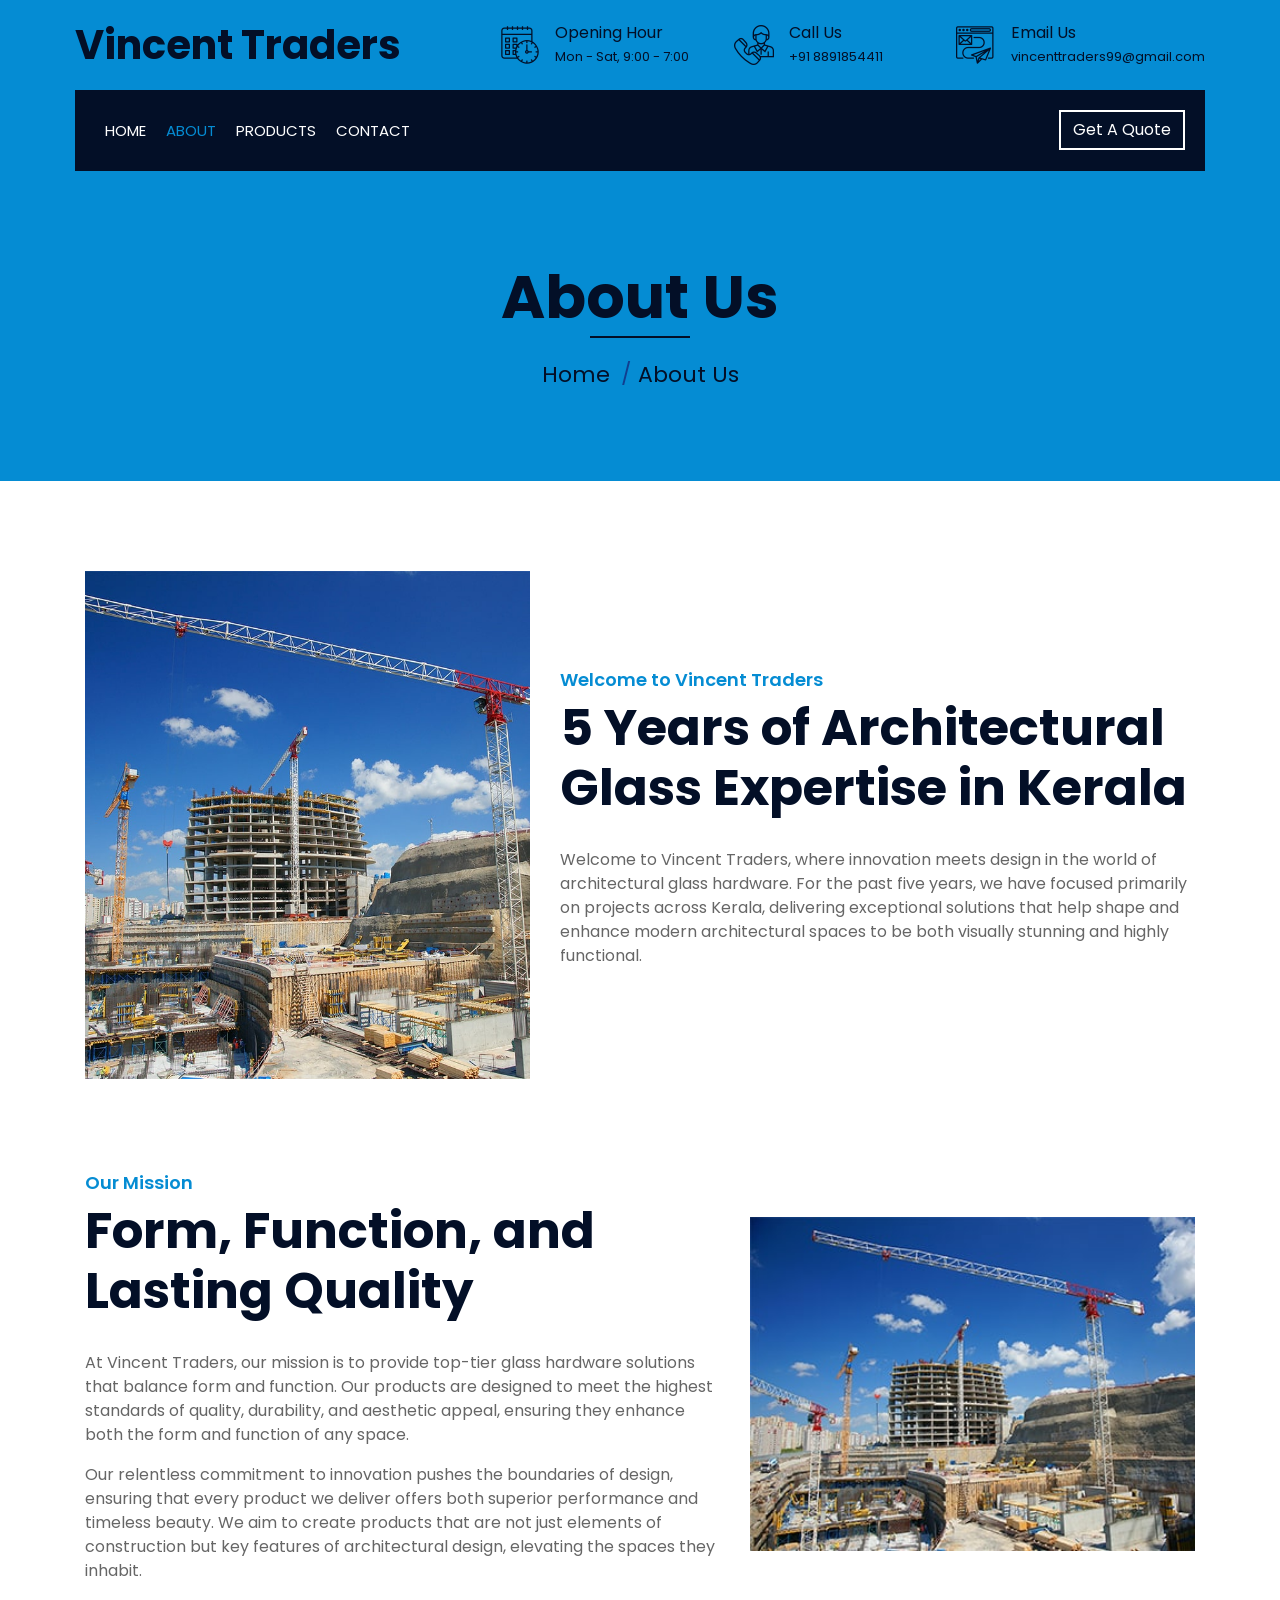
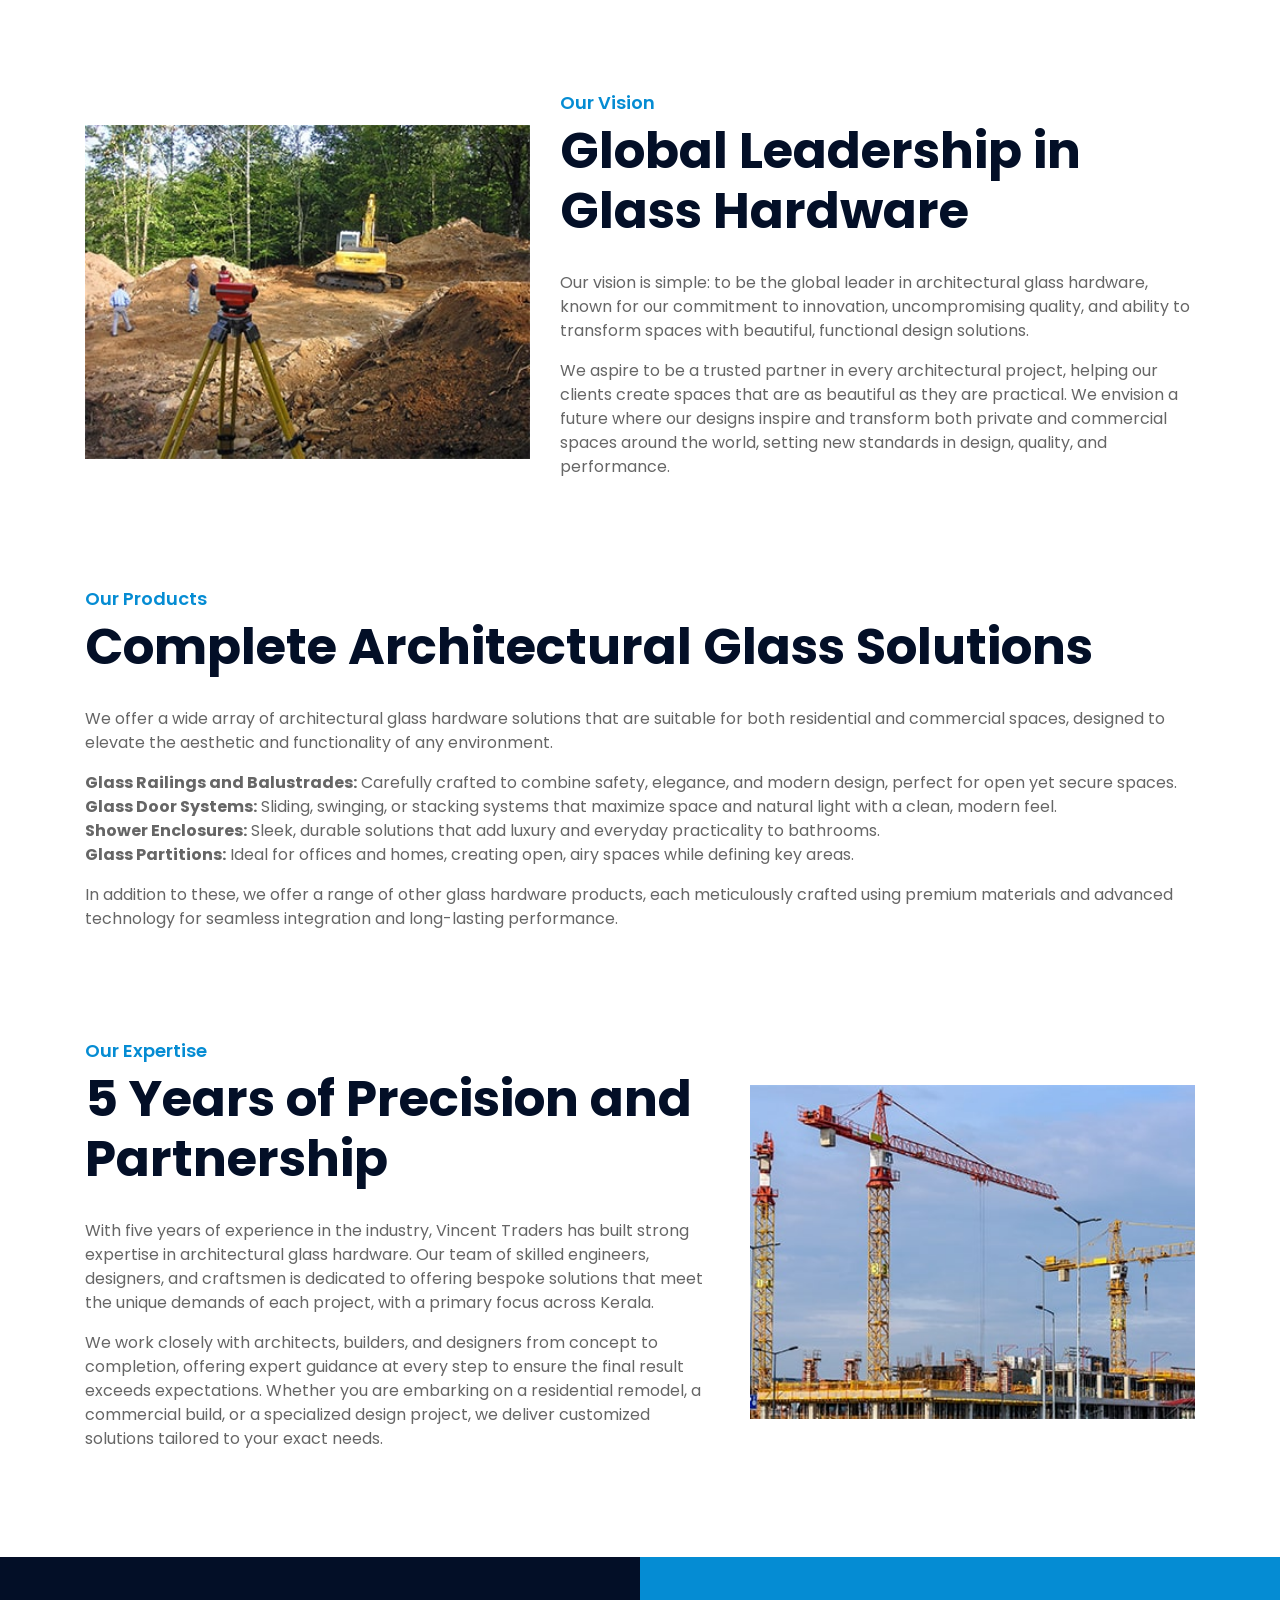
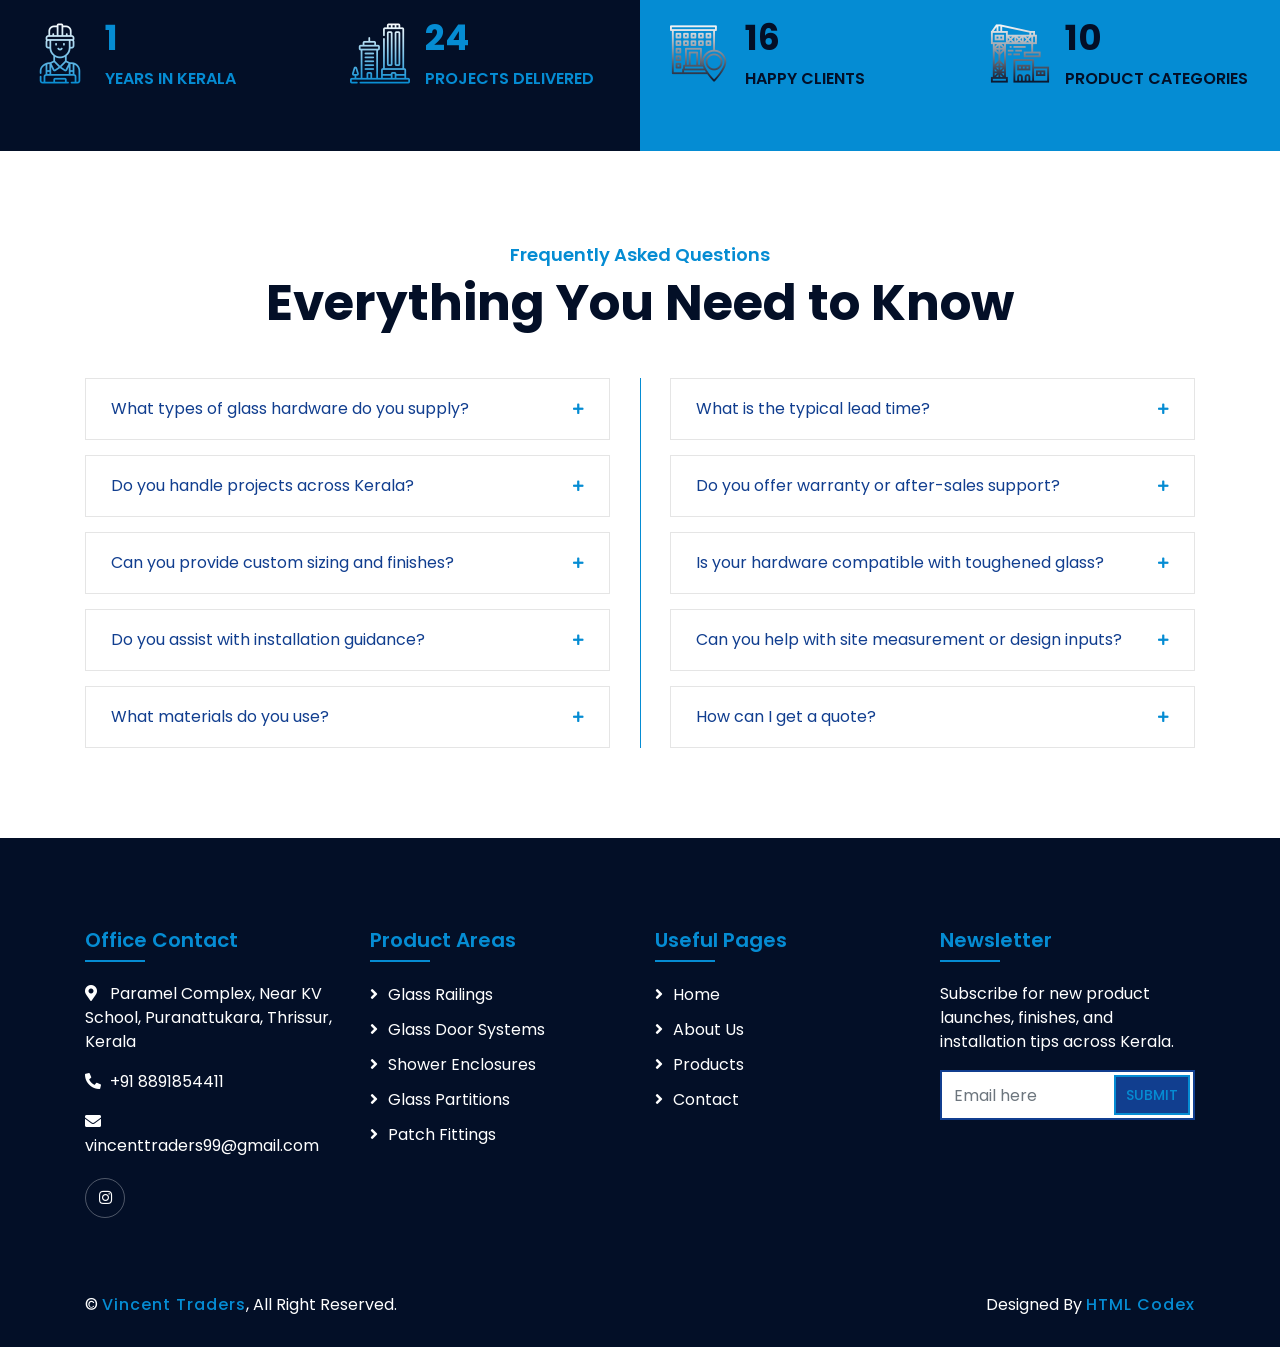
==== about.html @ ea5f28b8 "first commit" ====
<!DOCTYPE html>
<html lang="en">
    <head>
        <meta charset="utf-8">
        <title>Vincent Traders - Architectural Glass Hardware</title>
        <meta content="width=device-width, initial-scale=1.0" name="viewport">
        <meta content="Construction Company Website Template" name="keywords">
        <meta content="Construction Company Website Template" name="description">

        <!-- Favicon -->
        <link href="img/favicon.ico" rel="icon">

        <!-- Google Font -->
        <link href="https://fonts.googleapis.com/css2?family=Poppins:wght@100;200;300;400;500;600;700;800;900&display=swap" rel="stylesheet">

        <!-- CSS Libraries -->
        <link href="https://stackpath.bootstrapcdn.com/bootstrap/4.4.1/css/bootstrap.min.css" rel="stylesheet">
        <link href="https://cdnjs.cloudflare.com/ajax/libs/font-awesome/5.10.0/css/all.min.css" rel="stylesheet">
        <link href="lib/flaticon/font/flaticon.css" rel="stylesheet"> 
        <link href="lib/animate/animate.min.css" rel="stylesheet">
        <link href="lib/owlcarousel/assets/owl.carousel.min.css" rel="stylesheet">
        <link href="lib/lightbox/css/lightbox.min.css" rel="stylesheet">
        <link href="lib/slick/slick.css" rel="stylesheet">
        <link href="lib/slick/slick-theme.css" rel="stylesheet">

        <!-- Template Stylesheet -->
        <link href="css/style.css" rel="stylesheet">
    </head>

    <body>
        <div class="wrapper">
            <div id="site-header"></div>

            <!-- Page Header Start -->
            <div class="page-header">
                <div class="container">
                    <div class="row">
                        <div class="col-12">
                            <h2>About Us</h2>
                        </div>
                        <div class="col-12">
                            <a href="">Home</a>
                            <a href="">About Us</a>
                        </div>
                    </div>
                </div>
            </div>
            <!-- Page Header End -->


            <!-- About Start -->
            <div class="about wow fadeInUp" data-wow-delay="0.1s">
                <div class="container">
                    <div class="row align-items-center">
                        <div class="col-lg-5 col-md-6">
                            <div class="about-img">
                                <img src="img/about.jpg" alt="Architectural glass hardware">
                            </div>
                        </div>
                        <div class="col-lg-7 col-md-6">
                            <div class="section-header text-left">
                                <p>Welcome to Vincent Traders</p>
                                <h2>5 Years of Architectural Glass Expertise in Kerala</h2>
                            </div>
                            <div class="about-text">
                                <p>
                                    Welcome to Vincent Traders, where innovation meets design in the world of architectural glass hardware.
                                    For the past five years, we have focused primarily on projects across Kerala, delivering exceptional
                                    solutions that help shape and enhance modern architectural spaces to be both visually stunning and
                                    highly functional.
                                </p>
                            </div>
                        </div>
                    </div>
                </div>
            </div>
            <!-- About End -->


            <!-- Mission Start -->
            <div class="about wow fadeInUp" data-wow-delay="0.1s">
                <div class="container">
                    <div class="row align-items-center">
                        <div class="col-lg-7 col-md-6">
                            <div class="section-header text-left">
                                <p>Our Mission</p>
                                <h2>Form, Function, and Lasting Quality</h2>
                            </div>
                            <div class="about-text">
                                <p>
                                    At Vincent Traders, our mission is to provide top-tier glass hardware solutions that balance form and
                                    function. Our products are designed to meet the highest standards of quality, durability, and aesthetic
                                    appeal, ensuring they enhance both the form and function of any space.
                                </p>
                                <p>
                                    Our relentless commitment to innovation pushes the boundaries of design, ensuring that every product we
                                    deliver offers both superior performance and timeless beauty. We aim to create products that are not just
                                    elements of construction but key features of architectural design, elevating the spaces they inhabit.
                                </p>
                            </div>
                        </div>
                        <div class="col-lg-5 col-md-6">
                            <div class="about-img">
                                <img src="img/portfolio-1.jpg" alt="Precision glass fittings">
                            </div>
                        </div>
                    </div>
                </div>
            </div>
            <!-- Mission End -->


            <!-- Vision Start -->
            <div class="about wow fadeInUp" data-wow-delay="0.1s">
                <div class="container">
                    <div class="row align-items-center">
                        <div class="col-lg-5 col-md-6">
                            <div class="about-img">
                                <img src="img/portfolio-2.jpg" alt="Modern glass architecture">
                            </div>
                        </div>
                        <div class="col-lg-7 col-md-6">
                            <div class="section-header text-left">
                                <p>Our Vision</p>
                                <h2>Global Leadership in Glass Hardware</h2>
                            </div>
                            <div class="about-text">
                                <p>
                                    Our vision is simple: to be the global leader in architectural glass hardware, known for our commitment
                                    to innovation, uncompromising quality, and ability to transform spaces with beautiful, functional design
                                    solutions.
                                </p>
                                <p>
                                    We aspire to be a trusted partner in every architectural project, helping our clients create spaces that
                                    are as beautiful as they are practical. We envision a future where our designs inspire and transform
                                    both private and commercial spaces around the world, setting new standards in design, quality, and
                                    performance.
                                </p>
                            </div>
                        </div>
                    </div>
                </div>
            </div>
            <!-- Vision End -->


            <!-- Products Start -->
            <div class="about wow fadeInUp" data-wow-delay="0.1s">
                <div class="container">
                    <div class="section-header text-left">
                        <p>Our Products</p>
                        <h2>Complete Architectural Glass Solutions</h2>
                    </div>
                    <div class="about-text">
                        <p>
                            We offer a wide array of architectural glass hardware solutions that are suitable for both residential and
                            commercial spaces, designed to elevate the aesthetic and functionality of any environment.
                        </p>
                        <ul class="list-unstyled">
                            <li><strong>Glass Railings and Balustrades:</strong> Carefully crafted to combine safety, elegance, and modern design, perfect for open yet secure spaces.</li>
                            <li><strong>Glass Door Systems:</strong> Sliding, swinging, or stacking systems that maximize space and natural light with a clean, modern feel.</li>
                            <li><strong>Shower Enclosures:</strong> Sleek, durable solutions that add luxury and everyday practicality to bathrooms.</li>
                            <li><strong>Glass Partitions:</strong> Ideal for offices and homes, creating open, airy spaces while defining key areas.</li>
                        </ul>
                        <p>
                            In addition to these, we offer a range of other glass hardware products, each meticulously crafted using
                            premium materials and advanced technology for seamless integration and long-lasting performance.
                        </p>
                    </div>
                </div>
            </div>
            <!-- Products End -->


            <!-- Expertise Start -->
            <div class="about wow fadeInUp" data-wow-delay="0.1s">
                <div class="container">
                    <div class="row align-items-center">
                        <div class="col-lg-7 col-md-6">
                            <div class="section-header text-left">
                                <p>Our Expertise</p>
                                <h2>5 Years of Precision and Partnership</h2>
                            </div>
                            <div class="about-text">
                                <p>
                                    With five years of experience in the industry, Vincent Traders has built strong expertise in architectural
                                    glass hardware. Our team of skilled engineers, designers, and craftsmen is dedicated to offering bespoke
                                    solutions that meet the unique demands of each project, with a primary focus across Kerala.
                                </p>
                                <p>
                                    We work closely with architects, builders, and designers from concept to completion, offering expert
                                    guidance at every step to ensure the final result exceeds expectations. Whether you are embarking on a
                                    residential remodel, a commercial build, or a specialized design project, we deliver customized solutions
                                    tailored to your exact needs.
                                </p>
                            </div>
                        </div>
                        <div class="col-lg-5 col-md-6">
                            <div class="about-img">
                                <img src="img/portfolio-3.jpg" alt="Crafted glass hardware details">
                            </div>
                        </div>
                    </div>
                </div>
            </div>
            <!-- Expertise End -->
            
            
            <!-- Fact Start -->
            <div class="fact">
                <div class="container-fluid">
                    <div class="row counters">
                        <div class="col-md-6 fact-left wow slideInLeft">
                            <div class="row">
                                <div class="col-6">
                                    <div class="fact-icon">
                                        <i class="flaticon-worker"></i>
                                    </div>
                                    <div class="fact-text">
                                        <h2 data-toggle="counter-up">5</h2>
                                        <p>Years in Kerala</p>
                                    </div>
                                </div>
                                <div class="col-6">
                                    <div class="fact-icon">
                                        <i class="flaticon-building"></i>
                                    </div>
                                    <div class="fact-text">
                                        <h2 data-toggle="counter-up">120</h2>
                                        <p>Projects Delivered</p>
                                    </div>
                                </div>
                            </div>
                        </div>
                        <div class="col-md-6 fact-right wow slideInRight">
                            <div class="row">
                                <div class="col-6">
                                    <div class="fact-icon">
                                        <i class="flaticon-address"></i>
                                    </div>
                                    <div class="fact-text">
                                        <h2 data-toggle="counter-up">80</h2>
                                        <p>Happy Clients</p>
                                    </div>
                                </div>
                                <div class="col-6">
                                    <div class="fact-icon">
                                        <i class="flaticon-crane"></i>
                                    </div>
                                    <div class="fact-text">
                                        <h2 data-toggle="counter-up">50</h2>
                                        <p>Product Categories</p>
                                    </div>
                                </div>
                            </div>
                        </div>
                    </div>
                </div>
            </div>
            <!-- Fact End -->
            
            
            <!-- FAQs Start -->
            <div class="faqs">
                <div class="container">
                    <div class="section-header text-center">
                        <p>Frequently Asked Questions</p>
                        <h2>Everything You Need to Know</h2>
                    </div>
                    <div class="row">
                        <div class="col-md-6">
                            <div id="accordion-1">
                                <div class="card wow fadeInLeft" data-wow-delay="0.1s">
                                    <div class="card-header">
                                        <a class="card-link collapsed" data-toggle="collapse" href="#collapseOne">
                                            What types of glass hardware do you supply?
                                        </a>
                                    </div>
                                    <div id="collapseOne" class="collapse" data-parent="#accordion-1">
                                        <div class="card-body">
                                            We supply railings, balustrades, glass door systems, shower enclosures, partitions, patch fittings,
                                            clamps, handles, floor springs, and related accessories for architectural glass.
                                        </div>
                                    </div>
                                </div>
                                <div class="card wow fadeInLeft" data-wow-delay="0.2s">
                                    <div class="card-header">
                                        <a class="card-link collapsed" data-toggle="collapse" href="#collapseTwo">
                                            Do you handle projects across Kerala?
                                        </a>
                                    </div>
                                    <div id="collapseTwo" class="collapse" data-parent="#accordion-1">
                                        <div class="card-body">
                                            Yes. We primarily serve clients across Kerala and support both residential and commercial projects.
                                        </div>
                                    </div>
                                </div>
                                <div class="card wow fadeInLeft" data-wow-delay="0.3s">
                                    <div class="card-header">
                                        <a class="card-link collapsed" data-toggle="collapse" href="#collapseThree">
                                            Can you provide custom sizing and finishes?
                                        </a>
                                    </div>
                                    <div id="collapseThree" class="collapse" data-parent="#accordion-1">
                                        <div class="card-body">
                                            Yes. We offer customized sizes, finishes, and configurations to match project requirements.
                                        </div>
                                    </div>
                                </div>
                                <div class="card wow fadeInLeft" data-wow-delay="0.4s">
                                    <div class="card-header">
                                        <a class="card-link collapsed" data-toggle="collapse" href="#collapseFour">
                                            Do you assist with installation guidance?
                                        </a>
                                    </div>
                                    <div id="collapseFour" class="collapse" data-parent="#accordion-1">
                                        <div class="card-body">
                                            We provide technical guidance, product selection support, and installation recommendations.
                                        </div>
                                    </div>
                                </div>
                                <div class="card wow fadeInLeft" data-wow-delay="0.5s">
                                    <div class="card-header">
                                        <a class="card-link collapsed" data-toggle="collapse" href="#collapseFive">
                                            What materials do you use?
                                        </a>
                                    </div>
                                    <div id="collapseFive" class="collapse" data-parent="#accordion-1">
                                        <div class="card-body">
                                            We use premium, corrosion-resistant materials with quality finishes suitable for long-term use.
                                        </div>
                                    </div>
                                </div>
                            </div>
                        </div>
                        <div class="col-md-6">
                            <div id="accordion-2">
                                <div class="card wow fadeInRight" data-wow-delay="0.1s">
                                    <div class="card-header">
                                        <a class="card-link collapsed" data-toggle="collapse" href="#collapseSix">
                                            What is the typical lead time?
                                        </a>
                                    </div>
                                    <div id="collapseSix" class="collapse" data-parent="#accordion-2">
                                        <div class="card-body">
                                            Lead time depends on product type and customization. Contact us with your requirements for an accurate timeline.
                                        </div>
                                    </div>
                                </div>
                                <div class="card wow fadeInRight" data-wow-delay="0.2s">
                                    <div class="card-header">
                                        <a class="card-link collapsed" data-toggle="collapse" href="#collapseSeven">
                                            Do you offer warranty or after-sales support?
                                        </a>
                                    </div>
                                    <div id="collapseSeven" class="collapse" data-parent="#accordion-2">
                                        <div class="card-body">
                                            Yes. We provide product support and guidance for maintenance to ensure long-term performance.
                                        </div>
                                    </div>
                                </div>
                                <div class="card wow fadeInRight" data-wow-delay="0.3s">
                                    <div class="card-header">
                                        <a class="card-link collapsed" data-toggle="collapse" href="#collapseEight">
                                            Is your hardware compatible with toughened glass?
                                        </a>
                                    </div>
                                    <div id="collapseEight" class="collapse" data-parent="#accordion-2">
                                        <div class="card-body">
                                            Yes. Our fittings are designed for use with toughened glass and common architectural specifications.
                                        </div>
                                    </div>
                                </div>
                                <div class="card wow fadeInRight" data-wow-delay="0.4s">
                                    <div class="card-header">
                                        <a class="card-link collapsed" data-toggle="collapse" href="#collapseNine">
                                            Can you help with site measurement or design inputs?
                                        </a>
                                    </div>
                                    <div id="collapseNine" class="collapse" data-parent="#accordion-2">
                                        <div class="card-body">
                                            We can review site requirements and provide recommendations to ensure the right hardware selection.
                                        </div>
                                    </div>
                                </div>
                                <div class="card wow fadeInRight" data-wow-delay="0.5s">
                                    <div class="card-header">
                                        <a class="card-link collapsed" data-toggle="collapse" href="#collapseTen">
                                            How can I get a quote?
                                        </a>
                                    </div>
                                    <div id="collapseTen" class="collapse" data-parent="#accordion-2">
                                        <div class="card-body">
                                            Share your project details or drawings with us, and we will provide a tailored quotation.
                                        </div>
                                    </div>
                                </div>
                            </div>
                        </div>
                    </div>
                </div>
            </div>
            <!-- FAQs End -->
            <div id="site-footer"></div>
        </div>

        <!-- JavaScript Libraries -->
        <script src="https://code.jquery.com/jquery-3.4.1.min.js"></script>
        <script src="https://stackpath.bootstrapcdn.com/bootstrap/4.4.1/js/bootstrap.bundle.min.js"></script>
        <script src="lib/easing/easing.min.js"></script>
        <script src="lib/wow/wow.min.js"></script>
        <script src="lib/owlcarousel/owl.carousel.min.js"></script>
        <script src="lib/isotope/isotope.pkgd.min.js"></script>
        <script src="lib/lightbox/js/lightbox.min.js"></script>
        <script src="lib/waypoints/waypoints.min.js"></script>
        <script src="lib/counterup/counterup.min.js"></script>
        <script src="lib/slick/slick.min.js"></script>

        <!-- Template Javascript -->
        <script src="js/includes.js"></script>
        <script src="js/main.js"></script>
    </body>
</html>
---- lib/flaticon/font/flaticon.css ----
/*
  	Flaticon icon font: Flaticon
  	Creation date: 23/08/2020 07:24
  	*/

@font-face {
  font-family: "Flaticon";
  src: url("./Flaticon.eot");
  src: url("./Flaticon.eot?#iefix") format("embedded-opentype"),
       url("./Flaticon.woff2") format("woff2"),
       url("./Flaticon.woff") format("woff"),
       url("./Flaticon.ttf") format("truetype"),
       url("./Flaticon.svg#Flaticon") format("svg");
  font-weight: normal;
  font-style: normal;
}

@media screen and (-webkit-min-device-pixel-ratio:0) {
  @font-face {
    font-family: "Flaticon";
    src: url("./Flaticon.svg#Flaticon") format("svg");
  }
}

[class^="flaticon-"]:before, [class*=" flaticon-"]:before,
[class^="flaticon-"]:after, [class*=" flaticon-"]:after {   
  font-family: Flaticon;
        font-size: 20px;
font-style: normal;
margin-left: 20px;
}

.flaticon-concrete:before { content: "\f100"; }
.flaticon-worker:before { content: "\f101"; }
.flaticon-measure:before { content: "\f102"; }
.flaticon-building:before { content: "\f103"; }
.flaticon-brush:before { content: "\f104"; }
.flaticon-crane:before { content: "\f105"; }
.flaticon-call:before { content: "\f106"; }
.flaticon-calendar:before { content: "\f107"; }
.flaticon-send-mail:before { content: "\f108"; }
.flaticon-address:before { content: "\f109"; }
---- css/style.css ----
/*******************************/
/********* General CSS *********/
/*******************************/
body {
    color: #666666;
    background: #dddddd;
    font-family: 'Poppins', sans-serif;
    font-weight: 400;
}

h1,
h2, 
h3, 
h4,
h5, 
h6 {
    color: #030f27;
}

a {
    color: #666666;
    transition: .3s;
}

a:hover,
a:active,
a:focus {
    color: #058cd3;
    outline: none;
    text-decoration: none;
}

.btn:focus {
    box-shadow: none;
}

.wrapper {
    position: relative;
    width: 100%;
    max-width: 1366px;
    margin: 0 auto;
    background: #ffffff;
}

.back-to-top {
    position: fixed;
    display: none;
    background: #058cd3;
    color: #113e8f;
    width: 44px;
    height: 44px;
    text-align: center;
    line-height: 1;
    font-size: 22px;
    right: 15px;
    bottom: 15px;
    transition: background 0.5s;
    z-index: 9;
}

.back-to-top:hover {
    color: #058cd3;
    background: #113e8f;
}

.back-to-top i {
    padding-top: 10px;
}

.btn {
    transition: .3s;
}


/**********************************/
/********** Top Bar CSS ***********/
/**********************************/
.top-bar {
    position: relative;
    height: 90px;
    background: #058cd3;
}

.top-bar .logo {
    padding: 15px 0;
    text-align: left;
    overflow: hidden;
}

.top-bar .logo h1 {
    margin: 0;
    color: #030f27;
    font-size: 40px;
    line-height: 60px;
    font-weight: 700;
}

.top-bar .logo img {
    max-width: 100%;
    max-height: 60px;
}

.top-bar .top-bar-item {
    display: flex;
    align-items: center;
    justify-content: flex-end;
}

.top-bar .top-bar-icon {
    width: 40px;
    display: flex;
    align-items: center;
    justify-content: center;
}

.top-bar .top-bar-icon [class^="flaticon-"]::before {
    margin: 0;
    color: #030f27;
    font-size: 40px;
}

.top-bar .top-bar-text {
    padding-left: 15px;
}

.top-bar .top-bar-text h3 {
    margin: 0 0 5px 0;
    color: #030f27;
    font-size: 16px;
    font-weight: 400;
}

.top-bar .top-bar-text p {
    margin: 0;
    color: #030f27;
    font-size: 13px;
    font-weight: 400;
}

@media (min-width: 992px) {
    .top-bar {
        padding: 0 60px;
    }
}

@media (max-width: 991.98px) {
    .top-bar .logo {
        text-align: center;
    }
}


/**********************************/
/*********** Nav Bar CSS **********/
/**********************************/
.nav-bar {
    position: relative;
    background: #058cd3;
    transition: .3s;
}

.nav-bar .container-fluid {
    padding: 0;
}

.nav-bar.nav-sticky {
    position: fixed;
    top: 0;
    width: 100%;
    max-width: 1366px;
    box-shadow: 0 2px 5px rgba(0, 0, 0, .3);
    z-index: 999;
}

.nav-bar .navbar {
    height: 100%;
    background: #030f27 !important;
}

.navbar-dark .navbar-nav .nav-link,
.navbar-dark .navbar-nav .nav-link:focus,
.navbar-dark .navbar-nav .nav-link:hover,
.navbar-dark .navbar-nav .nav-link.active {
    padding: 10px 10px 8px 10px;
    color: #ffffff;
}

.navbar-dark .navbar-nav .nav-link:hover,
.navbar-dark .navbar-nav .nav-link.active {
    color: #058cd3;
    transition: none;
}

.nav-bar .dropdown-menu {
    margin-top: 0;
    border: 0;
    border-radius: 0;
    background: #f8f9fa;
}

.nav-bar .btn {
    color: #ffffff;
    border: 2px solid #ffffff;
    border-radius: 0;
}

.nav-bar .btn:hover {
    color: #030f27;
    background: #058cd3;
    border-color: #058cd3;
}

@media (min-width: 992px) {
    .nav-bar {
        padding: 0 75px;
    }
    
    .nav-bar.nav-sticky {
        padding: 0;
    }
    
    .nav-bar .navbar {
        padding: 20px;
    }
    
    .nav-bar .navbar-brand {
        display: none;
    }
    
    .nav-bar a.nav-link {
        padding: 8px 15px;
        font-size: 15px;
        text-transform: uppercase;
    }
}

@media (max-width: 991.98px) {
    .nav-bar .navbar {
        padding: 15px;
    }
    
    .nav-bar a.nav-link {
        padding: 5px;
    }
    
    .nav-bar .dropdown-menu {
        box-shadow: none;
    }
    
    .nav-bar .btn {
        display: none;
    }
}


/*******************************/
/******** Carousel CSS *********/
/*******************************/
.carousel {
    position: relative;
    width: 100%;
    height: calc(100vh - 170px);
    min-height: 400px;
    margin: 0 auto;
    text-align: center;
    overflow: hidden;
}

.carousel .carousel-inner,
.carousel .carousel-item {
    position: relative;
    width: 100%;
    height: 100%;
}

.carousel .carousel-item img {
    width: 100%;
    height: 100%;
    object-fit: cover;
}

.carousel .carousel-item::after {
    position: absolute;
    content: "";
    width: 100%;
    height: 100%;
    top: 0;
    left: 0;
    background: rgba(0, 0, 0, .3);
    z-index: 1;
}

.carousel .carousel-caption {
    position: absolute;
    top: 0;
    bottom: 0;
    display: flex;
    align-items: center;
    justify-content: center;
    flex-direction: column;
    height: calc(100vh - 170px);
    min-height: 400px;
}

.carousel .carousel-caption p {
    color: #ffffff;
    font-size: 30px;
    margin-bottom: 15px;
    letter-spacing: 1px;
}

.carousel .carousel-caption h1 {
    color: #ffffff;
    font-size: 60px;
    font-weight: 700;
    margin-bottom: 35px;
}

.carousel .carousel-caption .btn {
    padding: 15px 35px;
    font-size: 18px;
    font-weight: 500;
    letter-spacing: 1px;
    text-transform: uppercase;
    color: #ffffff;
    background: transparent;
    border: 2px solid #ffffff;
    border-radius: 0;
    transition: .3s;
}

.carousel .carousel-caption .btn:hover {
    color: #030f27;
    background: #058cd3;
    border-color: #058cd3;
}

@media (max-width: 767.98px) {
    .carousel .carousel-caption h1 {
        font-size: 40px;
        font-weight: 700;
    }
    
    .carousel .carousel-caption p {
        font-size: 20px;
    }
    
    .carousel .carousel-caption .btn {
        padding: 12px 30px;
        font-size: 18px;
        font-weight: 500;
        letter-spacing: 0;
    }
}

@media (max-width: 575.98px) {
    .carousel .carousel-caption h1 {
        font-size: 30px;
        font-weight: 500;
    }
    
    .carousel .carousel-caption p {
        font-size: 16px;
    }
    
    .carousel .carousel-caption .btn {
        padding: 10px 25px;
        font-size: 16px;
        font-weight: 400;
        letter-spacing: 0;
    }
}

.carousel .animated {
    -webkit-animation-duration: 1.5s;
    animation-duration: 1.5s;
}


/*******************************/
/******* Page Header CSS *******/
/*******************************/
.page-header {
    position: relative;
    margin-bottom: 45px;
    padding: 90px 0;
    text-align: center;
    background: #058cd3;
}

.page-header h2 {
    position: relative;
    color: #030f27;
    font-size: 60px;
    font-weight: 700;
    margin-bottom: 20px;
    padding-bottom: 5px;
}

.page-header h2::after {
    position: absolute;
    content: "";
    width: 100px;
    height: 2px;
    left: calc(50% - 50px);
    bottom: 0;
    background: #030f27;
}

.page-header a {
    position: relative;
    padding: 0 12px;
    font-size: 22px;
    color: #030f27;
}

.page-header a:hover {
    color: #ffffff;
}

.page-header a::after {
    position: absolute;
    content: "/";
    width: 8px;
    height: 8px;
    top: -2px;
    right: -7px;
    text-align: center;
    color: #113e8f;
}

.page-header a:last-child::after {
    display: none;
}

@media (max-width: 991.98px) {
    .page-header {
        padding: 60px 0;
    }
    
    .page-header h2 {
        font-size: 45px;
    }
    
    .page-header a {
        font-size: 20px;
    }
}

@media (max-width: 767.98px) {
    .page-header {
        padding: 45px 0;
    }
    
    .page-header h2 {
        font-size: 35px;
    }
    
    .page-header a {
        font-size: 18px;
    }
}


/*******************************/
/******* Section Header ********/
/*******************************/
.section-header {
    position: relative;
    width: 100%;
    margin-bottom: 45px;
}

.section-header p {
    color: #058cd3;
    font-size: 18px;
    font-weight: 600;
    margin-bottom: 5px;
}

.section-header h2 {
    margin: 0;
    position: relative;
    font-size: 50px;
    font-weight: 700;
}

@media (max-width: 767.98px) {
    .section-header h2 {
        font-size: 30px;
    }
}


/*******************************/
/********* Feature CSS *********/
/*******************************/
.feature {
    position: relative;
    margin-bottom: 45px;
}

.feature .col-md-12 {
    background: #030f27;
}
    
.feature .col-md-12:nth-child(2n) {
    color: #030f27;
    background: #058cd3;
}

.feature .feature-item {
    min-height: 250px;
    padding: 30px;
    display: flex;
    align-items: center;
    justify-content: flex-start;
}

.feature .feature-icon {
    position: relative;
    width: 60px;
    display: flex;
    align-items: center;
    justify-content: center;
}

.feature .feature-icon::before {
    position: absolute;
    content: "";
    width: 80px;
    height: 80px;
    top: -20px;
    left: -10px;
    border: 2px dotted #ffffff;
    border-radius: 60px;
    z-index: 1;
}

.feature .feature-icon::after {
    position: absolute;
    content: "";
    width: 79px;
    height: 79px;
    top: -18px;
    left: -9px;
    background: #030f27;
    border-radius: 60px;
    z-index: 2;
}

.feature .col-md-12:nth-child(2n) .feature-icon::after {
    background: #058cd3;
}

.feature .feature-icon [class^="flaticon-"]::before {
    position: relative;
    margin: 0;
    color: #058cd3;
    font-size: 60px;
    line-height: 60px;
    z-index: 3;
}

.feature .feature-text {
    padding-left: 30px;
}

.feature .feature-text h3 {
    margin: 0 0 10px 0;
    color: #058cd3;
    font-size: 25px;
    font-weight: 600;
}

.feature .feature-text p {
    margin: 0;
    color: #058cd3;
    font-size: 18px;
    font-weight: 400;
}

.feature .col-md-12:nth-child(2n) [class^="flaticon-"]::before,
.feature .col-md-12:nth-child(2n) h3,
.feature .col-md-12:nth-child(2n) p {
    color: #030f27;
}


/*******************************/
/********** About CSS **********/
/*******************************/
.about {
    position: relative;
    width: 100%;
    padding: 45px 0;
}

.about .section-header {
    margin-bottom: 30px;
}

.about .about-img {
    position: relative;
    height: 100%;
}

.about .about-img img {
    width: 100%;
    height: 100%;
    object-fit: cover;
}

.about .about-text p {
    font-size: 16px;
}

.about .about-text a.btn {
    position: relative;
    margin-top: 15px;
    padding: 15px 35px;
    font-size: 16px;
    font-weight: 500;
    letter-spacing: 1px;
    color: #030f27;
    border-radius: 0;
    background: #058cd3;
    transition: .3s;
}

.about .about-text a.btn:hover {
    color: #058cd3;
    background: #030f27;
}

@media (max-width: 767.98px) {
    .about .about-img {
        margin-bottom: 30px;
        height: auto;
    }
}


/*******************************/
/********** Fact CSS ***********/
/*******************************/
.fact {
    position: relative;
    width: 100%;
    padding: 45px 0;
}

.fact .col-6 {
    display: flex;
    align-items: flex-start;
}

.fact .fact-icon {
    position: relative;
    margin: 7px 15px 0 15px;
    width: 60px;
    display: flex;
    align-items: center;
    justify-content: center;
}

.fact .fact-icon [class^="flaticon-"]::before {
    margin: 0;
    font-size: 60px;
    line-height: 60px;
    background-image: linear-gradient(#ffffff, #058cd3);
    -webkit-background-clip: text;
    -webkit-text-fill-color: transparent;
}

.fact .fact-right .fact-icon [class^="flaticon-"]::before {
    background-image: linear-gradient(#ffffff, #030f27);
}

.fact .fact-left,
.fact .fact-right {
    padding-top: 60px;
    padding-bottom: 60px;
}

.fact .fact-text h2 {
    font-size: 35px;
    font-weight: 700;
}

.fact .fact-text p {
    margin: 0;
    font-size: 16px;
    font-weight: 600;
    text-transform: uppercase;
}

.fact .fact-left {
    color: #058cd3;
    background: #030f27;
}

.fact .fact-right {
    color: #030f27;
    background: #058cd3;
}

.fact .fact-left h2 {
    color: #058cd3;
}


/*******************************/
/********* Service CSS *********/
/*******************************/
.service {
    position: relative;
    width: 100%;
    padding: 45px 0 15px 0;
}

.service .service-item {
    position: relative;
    width: 100%;
    text-align: center;
    margin-bottom: 30px;
}

.service .service-img {
    position: relative;
    overflow: hidden;
    object-fit: cover;
    width: 100%;
    height: 300px;

}

.service .service-img img {
    width: 100%;
}

.service .service-overlay {
    position: absolute;
    width: 100%;
    height: 100%;
    top: 0;
    left: 0;
    padding: 30px;
    display: flex;
    align-items: center;
    justify-content: center;
    background: rgba(3, 15, 39, .7);
    transition: .5s;
    opacity: 0;
}

.service .service-item:hover .service-overlay {
    opacity: 1;
}

.service .service-overlay p {
    margin: 0;
    color: #ffffff;
}

.service .service-text {
    display: flex;
    align-items: center;
    height: 60px;
    background: #030f27;
    overflow: hidden;
    white-space: nowrap;
    text-overflow: ellipsis;
}

.service .service-text h3 {
    margin: 0;
    padding: 0 15px 0 25px;
    width: calc(100% - 60px);
    font-size: 20px;
    font-weight: 700;
    color: #058cd3;
    text-align: left;
    overflow: hidden;
    white-space: nowrap;
    text-overflow: ellipsis;
}

.service .service-item a.btn {
    width: 60px;
    height: 60px;
    padding: 3px 0 0 3px;
    display: flex;
    align-items: center;
    justify-content: center;
    font-size: 60px;
    line-height: 60px;
    font-weight: 100;
    color: #030f27;
    background: #058cd3;
    border-radius: 0;
    transition: .3s;
}

.service .service-item:hover a.btn {
    color: #ffffff;
}


/*******************************/
/********** Video CSS **********/
/*******************************/
.video {
    position: relative;
    margin: 45px 0;
    height: 100%;
    min-height: 500px;
    background: linear-gradient(rgba(3, 15, 39, .9), rgba(3, 15, 39, .9)), url(../img/carousel-1.jpg);
    background-attachment: fixed;
    background-position: center;
    background-repeat: no-repeat;
    background-size: cover;
}

.video .btn-play {
    position: absolute;
    z-index: 1;
    top: 50%;
    left: 50%;
    transform: translateX(-50%) translateY(-50%);
    box-sizing: content-box;
    display: block;
    width: 32px;
    height: 44px;
    border-radius: 50%;
    border: none;
    outline: none;
    padding: 18px 20px 18px 28px;
}

.video .btn-play:before {
    content: "";
    position: absolute;
    z-index: 0;
    left: 50%;
    top: 50%;
    transform: translateX(-50%) translateY(-50%);
    display: block;
    width: 100px;
    height: 100px;
    background: #058cd3;
    border-radius: 50%;
    animation: pulse-border 1500ms ease-out infinite;
}

.video .btn-play:after {
    content: "";
    position: absolute;
    z-index: 1;
    left: 50%;
    top: 50%;
    transform: translateX(-50%) translateY(-50%);
    display: block;
    width: 100px;
    height: 100px;
    background: #058cd3;
    border-radius: 50%;
    transition: all 200ms;
}

.video .btn-play:hover:after {
    background-color: darken(#058cd3, 10%);
}

.video .btn-play img {
    position: relative;
    z-index: 3;
    max-width: 100%;
    width: auto;
    height: auto;
}

.video .btn-play span {
    display: block;
    position: relative;
    z-index: 3;
    width: 0;
    height: 0;
    border-left: 32px solid #030f27;
    border-top: 22px solid transparent;
    border-bottom: 22px solid transparent;
}

@keyframes pulse-border {
  0% {
    transform: translateX(-50%) translateY(-50%) translateZ(0) scale(1);
    opacity: 1;
  }
  100% {
    transform: translateX(-50%) translateY(-50%) translateZ(0) scale(1.5);
    opacity: 0;
  }
}

#videoModal .modal-dialog {
    position: relative;
    max-width: 800px;
    margin: 60px auto 0 auto;
}

#videoModal .modal-body {
    position: relative;
    padding: 0px;
}

#videoModal .close {
    position: absolute;
    width: 30px;
    height: 30px;
    right: 0px;
    top: -30px;
    z-index: 999;
    font-size: 30px;
    font-weight: normal;
    color: #ffffff;
    background: #000000;
    opacity: 1;
}


/*******************************/
/*********** Team CSS **********/
/*******************************/
.team {
    position: relative;
    width: 100%;
    padding: 45px 0 15px 0;
}

.team .team-item {
    position: relative;
    margin-bottom: 30px;
    overflow: hidden;
}

.team .team-img {
    position: relative;
}

.team .team-img img {
    width: 100%;
}

.team .team-text {
    position: relative;
    padding: 25px 15px;
    text-align: center;
    background: #030f27;
    transition: .5s;
}

.team .team-text h2 {
    font-size: 20px;
    font-weight: 600;
    color: #058cd3;
    transition: .5s;
}

.team .team-text p {
    margin: 0;
    color: #ffffff;
}

.team .team-item:hover .team-text {
    background: #058cd3;
}

.team .team-item:hover .team-text h2 {
    color: #030f27;
    letter-spacing: 1px;
}

.team .team-social {
    position: absolute;
    width: 100px;
    top: 0;
    left: -50px;
    display: flex;
    flex-direction: column;
    font-size: 0;
}

.team .team-social a {
    position: relative;
    left: 0;
    width: 50px;
    height: 50px;
    display: flex;
    align-items: center;
    justify-content: center;
    font-size: 18px;
    color: #ffffff;
}

.team .team-item:hover .team-social a:first-child {
    background: #00acee;
    left: 50px;
    transition: .3s 0s;
}

.team .team-item:hover .team-social a:nth-child(2) {
    background: #3b5998;
    left: 50px;
    transition: .3s .1s;
}

.team .team-item:hover .team-social a:nth-child(3) {
    background: #0e76a8;
    left: 50px;
    transition: .3s .2s;
}

.team .team-item:hover .team-social a:nth-child(4) {
    background: #3f729b;
    left: 50px;
    transition: .3s .3s;
}


/*******************************/
/*********** FAQs CSS **********/
/*******************************/
.faqs {
    position: relative;
    width: 100%;
    padding: 45px 0;
}

.faqs .row {
    position: relative;
}

.faqs .row::after {
    position: absolute;
    content: "";
    width: 1px;
    height: 100%;
    top: 0;
    left: calc(50% - .5px);
    background: #058cd3;
}

.faqs #accordion-1 {
    padding-right: 15px;
}

.faqs #accordion-2 {
    padding-left: 15px;
}

@media(max-width: 767.98px) {
    .faqs .row::after {
        display: none;
    }
    
    .faqs #accordion-1,
    .faqs #accordion-2 {
        padding: 0;
    }
    
    .faqs #accordion-2 {
        padding-top: 15px;
    }
}

.faqs .card {
    margin-bottom: 15px;
    border: none;
    border-radius: 0;
}

.faqs .card:last-child {
    margin-bottom: 0;
}

.faqs .card-header {
    padding: 0;
    border: none;
    background: #ffffff;
}

.faqs .card-header a {
    display: block;
    padding: 10px 25px;
    width: 100%;
    color: #113e8f;
    font-size: 16px;
    line-height: 40px;
    border: 1px solid rgba(0, 0, 0, .1);
    transition: .5s;
}

.faqs .card-header [data-toggle="collapse"][aria-expanded="true"] {
    background: #058cd3;
}

.faqs .card-header [data-toggle="collapse"]:after {
    font-family: 'font Awesome 5 Free';
    content: "\f067";
    float: right;
    color: #058cd3;
    font-size: 12px;
    font-weight: 900;
    transition: .5s;
}

.faqs .card-header [data-toggle="collapse"][aria-expanded="true"]:after {
    font-family: 'font Awesome 5 Free';
    content: "\f068";
    float: right;
    color: #030f27;
    font-size: 12px;
    font-weight: 900;
    transition: .5s;
}

.faqs .card-body {
    padding: 20px 25px;
    font-size: 16px;
    background: #ffffff;
    border: 1px solid rgba(0, 0, 0, .1);
    border-top: none;
}


/*******************************/
/******* Testimonial CSS *******/
/*******************************/
.testimonial {
    position: relative;
    margin: 45px 0;
    padding: 90px 0;
    text-align: center;
    background: linear-gradient(rgba(3, 15, 39, .9), rgba(3, 15, 39, .9)), url(../img/carousel-1.jpg);
    background-attachment: fixed;
    background-position: center;
    background-repeat: no-repeat;
    background-size: cover;
}

.testimonial .container {
    max-width: 760px;
}

.about-page .testimonial {
    padding-bottom: 90px;
}

.testimonial .testimonial-slider-nav {
    position: relative;
    width: 300px;
    margin: 0 auto;
}

.testimonial .testimonial-slider-nav .slick-slide {
    position: relative;
    opacity: 0;
    transition: .5s;
}

.testimonial .testimonial-slider-nav .slick-active {
    opacity: 1;
    transform: scale(1.3);
}

.testimonial .testimonial-slider-nav .slick-center {
    transform: scale(1.8);
    z-index: 1;
}

.testimonial .testimonial-slider-nav .slick-slide img {
    position: relative;
    display: block;
    margin-top: 37px;
    width: 100%;
    height: auto;
    border-radius: 100px;
}

.testimonial .testimonial-slider {
    position: relative;
    margin-top: 15px;
    padding-top: 50px;
}

.testimonial .testimonial-slider::before {
    position: absolute;
    content: "";
    width: 60px;
    height: 50px;
    top: 0;
    left: calc(50% - 30px);
    background: url(../img/quote.png) top center no-repeat;
}

.testimonial .testimonial-slider h3 {
    color: #058cd3;
    font-size: 22px;
    font-weight: 700;
}

.testimonial .testimonial-slider h4 {
    font-size: 14px;
    font-weight: 300;
    color: #ffffff;
    font-style: italic;
    margin-bottom: 10px;
}

.testimonial .testimonial-slider p {
    color: #ffffff;
    font-size: 16px;
    font-weight: 300;
    margin: 0;
}


/*******************************/
/*********** Blog CSS **********/
/*******************************/
.blog {
    position: relative;
    width: 100%;
    padding: 45px 0 15px 0;
}

.blog .blog-item {
    position: relative;
    width: 100%;
    text-align: center;
    margin-bottom: 30px;
}

.blog .blog-img {
    position: relative;
    object-fit: cover;
    overflow: hidden;
    width: 100%;
    height: 150px;
}

.blog .blog-img img {
    width: 100%;
}

.blog .blog-title {
    display: flex;
    align-items: center;
    height: 60px;
    background: #030f27;
    overflow: hidden;
    white-space: nowrap;
    text-overflow: ellipsis;
}

.blog .blog-title h3 {
    margin: 0;
    padding: 0 15px 0 25px;
    width: calc(100% - 60px);
    font-size: 18px;
    font-weight: 700;
    color: #058cd3;
    text-align: left;
    overflow: hidden;
    white-space: nowrap;
    text-overflow: ellipsis;
}

.blog .blog-title a.btn {
    width: 60px;
    height: 60px;
    padding: 3px 0 0 3px;
    display: flex;
    align-items: center;
    justify-content: center;
    font-size: 60px;
    line-height: 60px;
    font-weight: 100;
    color: #030f27;
    background: #058cd3;
    border-radius: 0;
    transition: .3s;
}

.blog .blog-item:hover a.btn {
    color: #ffffff;
}

.blog .blog-meta {
    position: relative;
    padding: 25px 0 10px 0;
    background: #f3f6ff;
}

.blog .blog-meta::after {
    position: absolute;
    content: "";
    width: 100px;
    height: 1px;
    left: calc(50% - 50px);
    bottom: 0;
    background: #058cd3;
}

.blog .blog-meta p {
    display: inline-block;
    margin: 0;
    padding: 0 3px;
    font-size: 14px;
    font-weight: 300;
    font-style: italic;
    color: #666666;
}

.blog .blog-meta p a {
    margin-left: 5px;
    font-style: normal;
}

.blog .blog-text {
    padding: 10px 25px 25px 25px;
    background: #f3f6ff;
}

.blog .blog-text p {
    margin: 0;
    font-size: 16px;
}

.blog .pagination .page-link {
    color: #030f27;
    border-radius: 0;
    border-color: #058cd3;
}

.blog .pagination .page-link:hover,
.blog .pagination .page-item.active .page-link {
    color: #058cd3;
    background: #030f27;
}

.blog .pagination .disabled .page-link {
    color: #999999;
}


/*******************************/
/******* Single Post CSS *******/
/*******************************/
.single {
    position: relative;
    padding: 45px 0;
}

.single .single-content {
    position: relative;
    margin-bottom: 30px;
    overflow: hidden;
}

.single .single-content img {
    margin-bottom: 20px;
    width: 100%;
}

.single .single-tags {
    margin: -5px -5px 41px -5px;
    font-size: 0;
}

.single .single-tags a {
    margin: 5px;
    display: inline-block;
    padding: 7px 15px;
    font-size: 14px;
    font-weight: 400;
    color: #666666;
    border: 1px solid #dddddd;
}

.single .single-tags a:hover {
    color: #058cd3;
    background: #030f27;
}

.single .single-bio {
    margin-bottom: 45px;
    padding: 30px;
    background: #f3f6ff;
    display: flex;
}

.single .single-bio-img {
    width: 100%;
    max-width: 100px;
}

.single .single-bio-img img {
    width: 100%;
}

.single .single-bio-text {
    padding-left: 30px;
}

.single .single-bio-text h3 {
    font-size: 20px;
    font-weight: 700;
}

.single .single-bio-text p {
    margin: 0;
}

.single .single-related {
    margin-bottom: 45px;
}

.single .single-related h2 {
    font-size: 30px;
    font-weight: 700;
    margin-bottom: 25px;
}

.single .related-slider {
    position: relative;
    margin: 0 -15px;
    width: calc(100% + 30px);
}

.single .related-slider .post-item {
    margin: 0 15px;
}

.single .post-item {
    display: flex;
    align-items: center;
    margin-bottom: 15px;
}

.single .post-item .post-img {
    width: 100%;
    max-width: 80px;
}

.single .post-item .post-img img {
    width: 100%;
}

.single .post-item .post-text {
    padding-left: 15px;
}

.single .post-item .post-text a {
    font-size: 16px;
    font-weight: 400;
}

.single .post-item .post-meta {
    display: flex;
    margin-top: 8px;
}

.single .post-item .post-meta p {
    display: inline-block;
    margin: 0;
    padding: 0 3px;
    font-size: 14px;
    font-weight: 300;
    font-style: italic;
}

.single .post-item .post-meta p a {
    margin-left: 5px;
    font-size: 14px;
    font-weight: 300;
    font-style: normal;
}

.single .related-slider .owl-nav {
    position: absolute;
    width: 90px;
    top: -55px;
    right: 15px;
    display: flex;
}

.single .related-slider .owl-nav .owl-prev,
.single .related-slider .owl-nav .owl-next {
    margin-left: 15px;
    width: 30px;
    height: 30px;
    display: flex;
    align-items: center;
    justify-content: center;
    color: #030f27;
    background: #058cd3;
    font-size: 16px;
    transition: .3s;
}

.single .related-slider .owl-nav .owl-prev:hover,
.single .related-slider .owl-nav .owl-next:hover {
    color: #058cd3;
    background: #030f27;
}

.single .single-comment {
    position: relative;
    margin-bottom: 45px;
}

.single .single-comment h2 {
    font-size: 30px;
    font-weight: 700;
    margin-bottom: 25px;
}

.single .comment-list {
    list-style: none;
    padding: 0;
}

.single .comment-child {
    list-style: none;
}

.single .comment-body {
    display: flex;
    margin-bottom: 30px;
}

.single .comment-img {
    width: 60px;
}

.single .comment-img img {
    width: 100%;
}

.single .comment-text {
    padding-left: 15px;
    width: calc(100% - 60px);
}

.single .comment-text h3 {
    font-size: 18px;
    font-weight: 600;
    margin-bottom: 3px;
}

.single .comment-text span {
    display: block;
    font-size: 14px;
    font-weight: 300;
    margin-bottom: 5px;
}

.single .comment-text .btn {
    padding: 3px 10px;
    font-size: 14px;
    color: #030f27;
    background: #dddddd;
    border-radius: 0;
}

.single .comment-text .btn:hover {
    background: #058cd3;
}

.single .comment-form {
    position: relative;
}

.single .comment-form h2 {
    font-size: 30px;
    font-weight: 700;
    margin-bottom: 25px;
}

.single .comment-form form {
    padding: 30px;
    background: #f3f6ff;
}

.single .comment-form form .form-group:last-child {
    margin: 0;
}

.single .comment-form input,
.single .comment-form textarea {
    border-radius: 0;
}

.single .comment-form .btn {
    padding: 15px 30px;
    color: #030f27;
    background: #058cd3;
}

.single .comment-form .btn:hover {
    color: #058cd3;
    background: #030f27;
}


/**********************************/
/*********** Sidebar CSS **********/
/**********************************/
.sidebar {
    position: relative;
    width: 100%;
}

@media(max-width: 991.98px) {
    .sidebar {
        margin-top: 45px;
    }
}

.sidebar .sidebar-widget {
    position: relative;
    margin-bottom: 45px;
}

.sidebar .sidebar-widget .widget-title {
    position: relative;
    margin-bottom: 30px;
    padding-bottom: 5px;
    font-size: 30px;
    font-weight: 700;
}

.sidebar .sidebar-widget .widget-title::after {
    position: absolute;
    content: "";
    width: 60px;
    height: 2px;
    bottom: 0;
    left: 0;
    background: #058cd3;
}

.sidebar .sidebar-widget .search-widget {
    position: relative;
}

.sidebar .search-widget input {
    height: 50px;
    border: 1px solid #dddddd;
    border-radius: 0;
}

.sidebar .search-widget input:focus {
    box-shadow: none;
}

.sidebar .search-widget .btn {
    position: absolute;
    top: 6px;
    right: 15px;
    height: 40px;
    padding: 0;
    font-size: 25px;
    color: #058cd3;
    background: none;
    border-radius: 0;
    border: none;
    transition: .3s;
}

.sidebar .search-widget .btn:hover {
    color: #030f27;
}

.sidebar .sidebar-widget .recent-post {
    position: relative;
}

.sidebar .sidebar-widget .tab-post {
    position: relative;
}

.sidebar .tab-post .nav.nav-pills .nav-link {
    color: #058cd3;
    background: #030f27;
    border-radius: 0;
}

.sidebar .tab-post .nav.nav-pills .nav-link:hover,
.sidebar .tab-post .nav.nav-pills .nav-link.active {
    color: #030f27;
    background: #058cd3;
}

.sidebar .tab-post .tab-content {
    padding: 15px 0 0 0;
    background: transparent;
}

.sidebar .tab-post .tab-content .container {
    padding: 0;
}

.sidebar .sidebar-widget .category-widget {
    position: relative;
}

.sidebar .category-widget ul {
    margin: 0;
    padding: 0;
    list-style: none;
}

.sidebar .category-widget ul li {
    margin: 0 0 12px 22px; 
}

.sidebar .category-widget ul li:last-child {
    margin-bottom: 0; 
}

.sidebar .category-widget ul li a {
    display: inline-block;
    line-height: 23px;
}

.sidebar .category-widget ul li::before {
    position: absolute;
    content: '\f105';
    font-family: 'Font Awesome 5 Free';
    font-weight: 900;
    color: #058cd3;
    left: 1px;
}

.sidebar .category-widget ul li span {
    display: inline-block;
    float: right;
}

.sidebar .sidebar-widget .tag-widget {
    position: relative;
    margin: -5px -5px;
}

.single .tag-widget a {
    margin: 5px;
    display: inline-block;
    padding: 7px 15px;
    font-size: 14px;
    font-weight: 400;
    color: #666666;
    border: 1px solid #dddddd;
}

.single .tag-widget a:hover {
    color: #058cd3;
    background: #030f27;
}

.sidebar .image-widget {
    display: block;
    width: 100%;
    overflow: hidden;
}

.sidebar .image-widget img {
    max-width: 100%;
    transition: .3s;
}

.sidebar .image-widget img:hover {
    transform: scale(1.1);
}


/*******************************/
/******** Portfolio CSS ********/
/*******************************/
.portfolio {
    position: relative;
    padding: 45px 0;
}

.portfolio #portfolio-flters {
    padding: 0;
    margin: -15px 0 25px 0;
    list-style: none;
    font-size: 0;
    text-align: center;
}

.portfolio #portfolio-flters li,
.portfolio .load-more .btn {
    cursor: pointer;
    display: inline-block;
    margin: 5px;
    padding: 8px 15px;
    color: #030f27;
    font-size: 14px;
    font-weight: 500;
    text-transform: uppercase;
    border-radius: 0;
    background: #058cd3;
    border: none;
    transition: .3s;
}

.portfolio #portfolio-flters li:hover,
.portfolio #portfolio-flters li.filter-active {
    background: #030f27;
    color: #058cd3;
}

.portfolio .load-more {
    text-align: center;
}

.portfolio .load-more .btn {
    padding: 15px 35px;
    font-size: 16px;
    transition: .3s;
}

.portfolio .load-more .btn:hover {
    color: #058cd3;
    background: #030f27;
}

.portfolio .portfolio-warp {
    position: relative;
    width: 100%;
    text-align: center;
    margin-bottom: 30px;
}

.portfolio .portfolio-img {
    position: relative;
    overflow: hidden;
}

.portfolio .portfolio-img img {
    width: 100%;
    transition: .3s;
}

.portfolio .portfolio-item:hover img {
    transform: scale(1.1);
}

.portfolio .portfolio-overlay {
    position: absolute;
    width: 100%;
    height: 100%;
    top: 0;
    left: 0;
    padding: 30px;
    display: flex;
    align-items: center;
    justify-content: center;
    background: rgba(3, 15, 39, .7);
    transition: .5s;
    opacity: 0;
}

.portfolio .portfolio-warp:hover .portfolio-overlay {
    opacity: 1;
}

.portfolio .portfolio-overlay p {
    margin: 0;
    color: #ffffff;
}

.portfolio .portfolio-text {
    display: flex;
    align-items: center;
    height: 60px;
    background: #030f27;
    overflow: hidden;
    white-space: nowrap;
    text-overflow: ellipsis;
}

.portfolio .portfolio-text h3 {
    margin: 0;
    padding: 0 15px 0 25px;
    width: calc(100% - 60px);
    font-size: 20px;
    font-weight: 700;
    color: #058cd3;
    text-align: center;
    overflow: hidden;
    white-space: nowrap;
    text-overflow: ellipsis;
}

.portfolio .portfolio-warp a.btn {
    width: 60px;
    height: 60px;
    padding: 3px 0 0 3px;
    display: flex;
    align-items: center;
    justify-content: center;
    font-size: 60px;
    line-height: 60px;
    font-weight: 100;
    color: #030f27;
    background: #ffffff;
    border-radius: 0;
    transition: .3s;
}

.portfolio .portfolio-warp:hover a.btn {
    color: #ffffff;
    background: #058cd3;
}


/*******************************/
/********* Contact CSS *********/
/*******************************/
.contact {
    position: relative;
    width: 100%;
    padding: 45px 0;
}

.contact .col-md-6 {
    padding-top: 30px;
    padding-bottom: 30px;
}

.contact .col-md-6:first-child {
    background: #030f27;
}

.contact .col-md-6:last-child {
    background: #058cd3;
}

.contact .contact-info {
    position: relative;
    width: 100%;
    padding: 0 15px;
}

.contact .contact-item {
    position: relative;
    margin-bottom: 30px;
    padding: 30px;
    display: flex;
    align-items: flex-start;
    flex-direction: row;
    border: 1px solid rgba(256, 256, 256, .2);
}

.contact .contact-item [class^="flaticon-"]::before {
    margin: 0;
    color: #058cd3;
    font-size: 40px;
}

.contact .contact-text {
    position: relative;
    width: auto;
    padding-left: 20px;
}

.contact .contact-text h2 {
    color: #058cd3;
    font-size: 20px;
    font-weight: 600;
}

.contact .contact-text p {
    margin: 0;
    color: #ffffff;
    font-size: 16px;
}

.contact .contact-item:last-child {
    margin-bottom: 0;
}

.contact .contact-form {
    position: relative;
    padding: 0 15px;
}

.contact .contact-form input {
    color: #ffffff;
    height: 40px;
    border-radius: 0;
    border-width: 1px;
    border-color: rgba(256, 256, 256, .4);
    background: transparent;
}

.contact .contact-form textarea {
    color: #ffffff;
    height: 185px;
    border-radius: 0;
    border-width: 1px;
    border-color: rgba(256, 256, 256, .4);
    background: transparent;
}

.contact .contact-form input:focus,
.contact .contact-form textarea {
    box-shadow: none;
}

.contact .contact-form .form-control::placeholder {
  color: #ffffff;
  opacity: 1;
}

.contact .contact-form .form-control::-ms-input-placeholder {
  color: #ffffff;
}

.contact .contact-form .form-control::-ms-input-placeholder {
  color: #ffffff;
}

.contact .contact-form .btn {
    padding: 16px 30px;
    font-size: 16px;
    font-weight: 600;
    color: #058cd3;
    background: #030f27;
    border: none;
    border-radius: 0;
    transition: .3s;
}

.contact .contact-form .btn:hover {
    color: #030f27;
    background: #ffffff;
}

.contact .help-block ul {
    margin: 0;
    padding: 0;
    list-style-type: none;
}


/*******************************/
/********* Footer CSS **********/
/*******************************/
.footer {
    position: relative;
    margin-top: 45px;
    padding-top: 90px;
    background: #030f27;
    color: #ffffff;
}

.footer .footer-contact,
.footer .footer-link,
.footer .newsletter {
    position: relative;
    margin-bottom: 45px;
}

.footer h2 {
    position: relative;
    margin-bottom: 20px;
    padding-bottom: 10px;
    font-size: 20px;
    font-weight: 600;
    color: #058cd3;
}

.footer h2::after {
    position: absolute;
    content: "";
    width: 60px;
    height: 2px;
    left: 0;
    bottom: 0;
    background: #058cd3;
}

.footer .footer-link a {
    display: block;
    margin-bottom: 10px;
    color: #ffffff;
    transition: .3s;
}

.footer .footer-link a::before {
    position: relative;
    content: "\f105";
    font-family: "Font Awesome 5 Free";
    font-weight: 900;
    margin-right: 10px;
}

.footer .footer-link a:hover {
    color: #058cd3;
    letter-spacing: 1px;
}

.footer .footer-contact p i {
    width: 25px;
}

.footer .footer-social {
    position: relative;
    margin-top: 20px;
}

.footer .footer-social a {
    display: inline-block;
    width: 40px;
    height: 40px;
    padding: 7px 0;
    text-align: center;
    border: 1px solid rgba(256, 256, 256, .3);
    border-radius: 60px;
    transition: .3s;
}

.footer .footer-social a i {
    font-size: 15px;
    color: #ffffff;
}

.footer .footer-social a:hover {
    background: #058cd3;
    border-color: #058cd3;
}

.footer .footer-social a:hover i {
    color: #030f27;
}

.footer .newsletter .form {
    position: relative;
    max-width: 400px;
    margin: 0 auto;
}

.footer .newsletter input {
    height: 50px;
    border: 2px solid #113e8f;
    border-radius: 0;
}

.footer .newsletter .btn {
    position: absolute;
    top: 5px;
    right: 5px;
    height: 40px;
    padding: 8px 10px;
    font-size: 14px;
    font-weight: 500;
    text-transform: uppercase;
    color: #058cd3;
    background: #113e8f;
    border-radius: 0;
    border: 2px solid #058cd3;
    transition: .3s;
}

.footer .newsletter .btn:hover {
    color: #113e8f;
    background: #058cd3;
}

.footer .footer-menu .f-menu {
    position: relative;
    padding: 15px 0;
    font-size: 0;
    text-align: center;
    border-top: 1px solid rgba(256, 256, 256, .1);
    border-bottom: 1px solid rgba(256, 256, 256, .1);
}

.footer .footer-menu .f-menu a {
    color: #ffffff;
    font-size: 16px;
    margin-right: 15px;
    padding-right: 15px;
    border-right: 1px solid rgba(255, 255, 255, .1);
}

.footer .footer-menu .f-menu a:hover {
    color: #058cd3;
}

.footer .footer-menu .f-menu a:last-child {
    margin-right: 0;
    padding-right: 0;
    border-right: none;
}


.footer .copyright {
    padding: 30px 15px;
}

.footer .copyright p {
    margin: 0;
    color: #ffffff;
}

.footer .copyright .col-md-6:last-child p {
    text-align: right;
}

.footer .copyright p a {
    color: #058cd3;
    font-weight: 500;
    letter-spacing: 1px;
}

.footer .copyright p a:hover {
    color: #ffffff;
}

@media (max-width: 768px) {
    .footer .copyright p,
    .footer .copyright .col-md-6:last-child p {
        margin: 5px 0;
        text-align: center;
    }
}
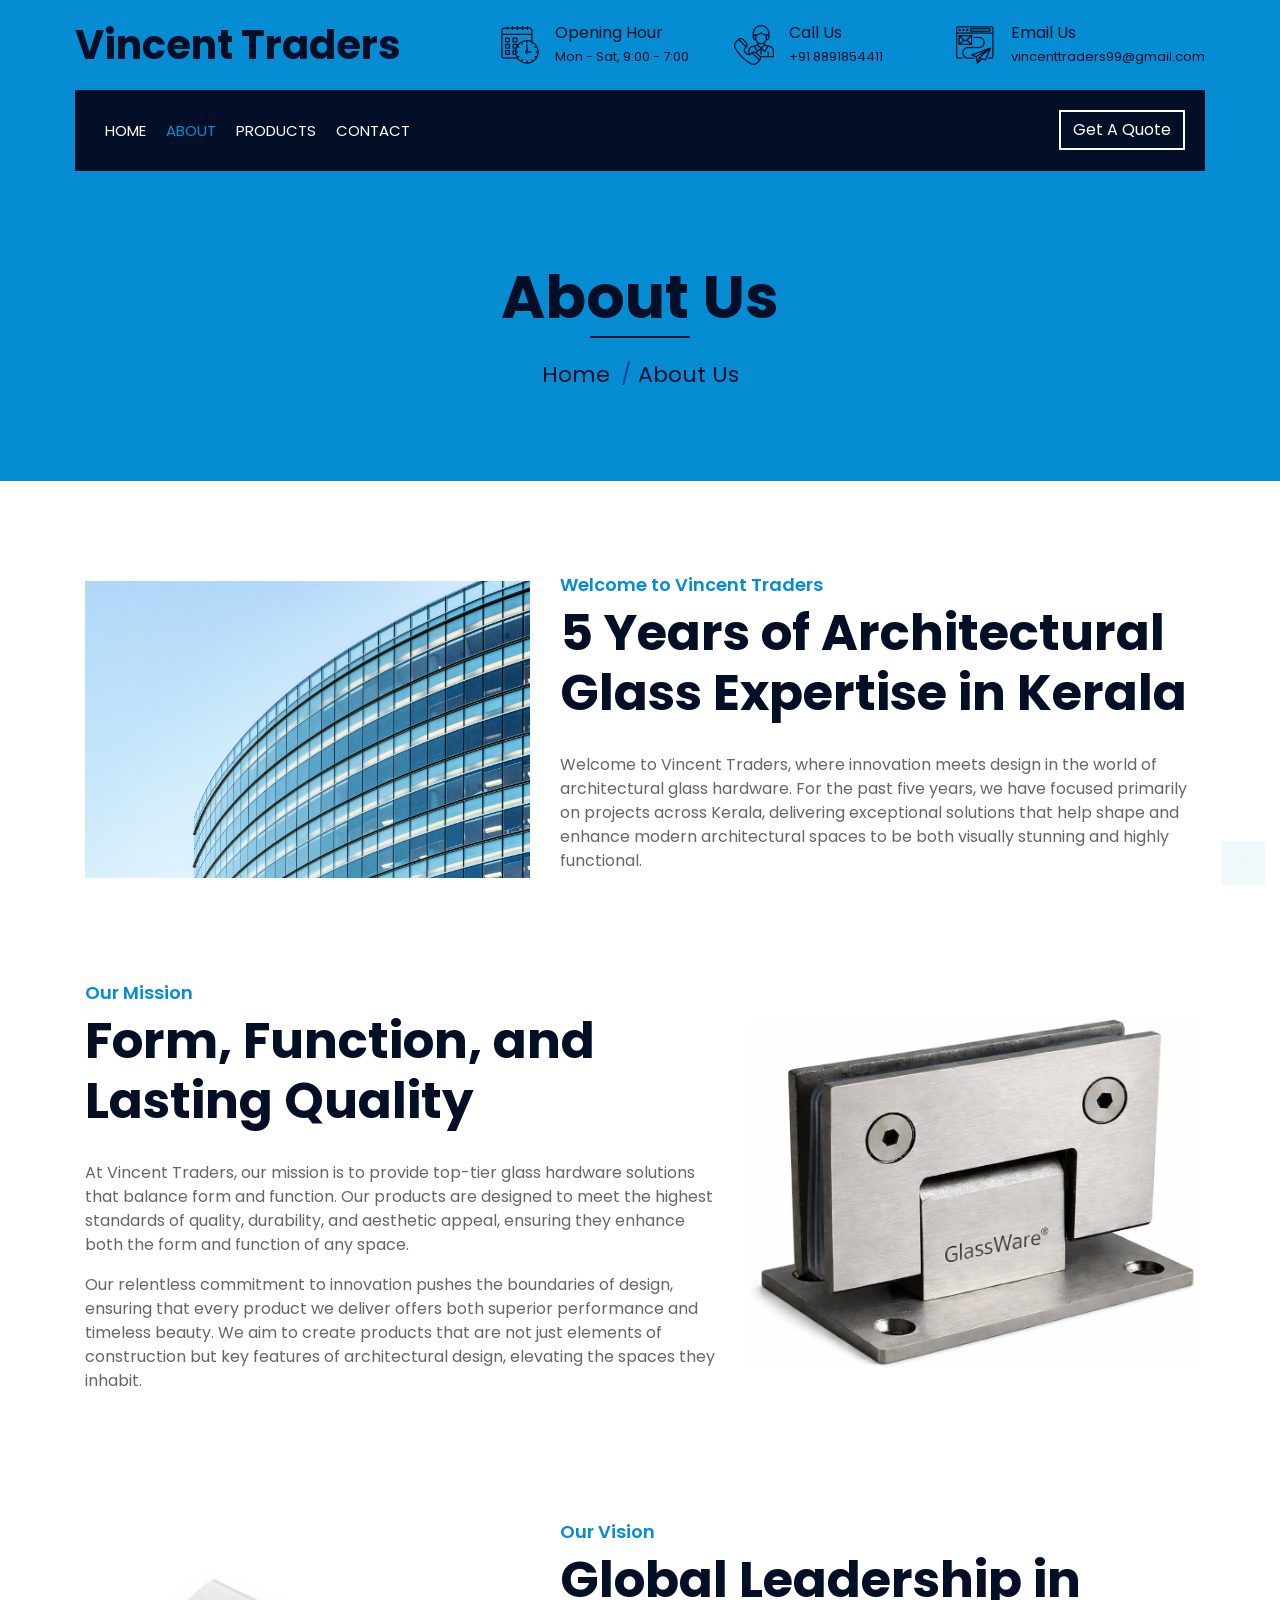
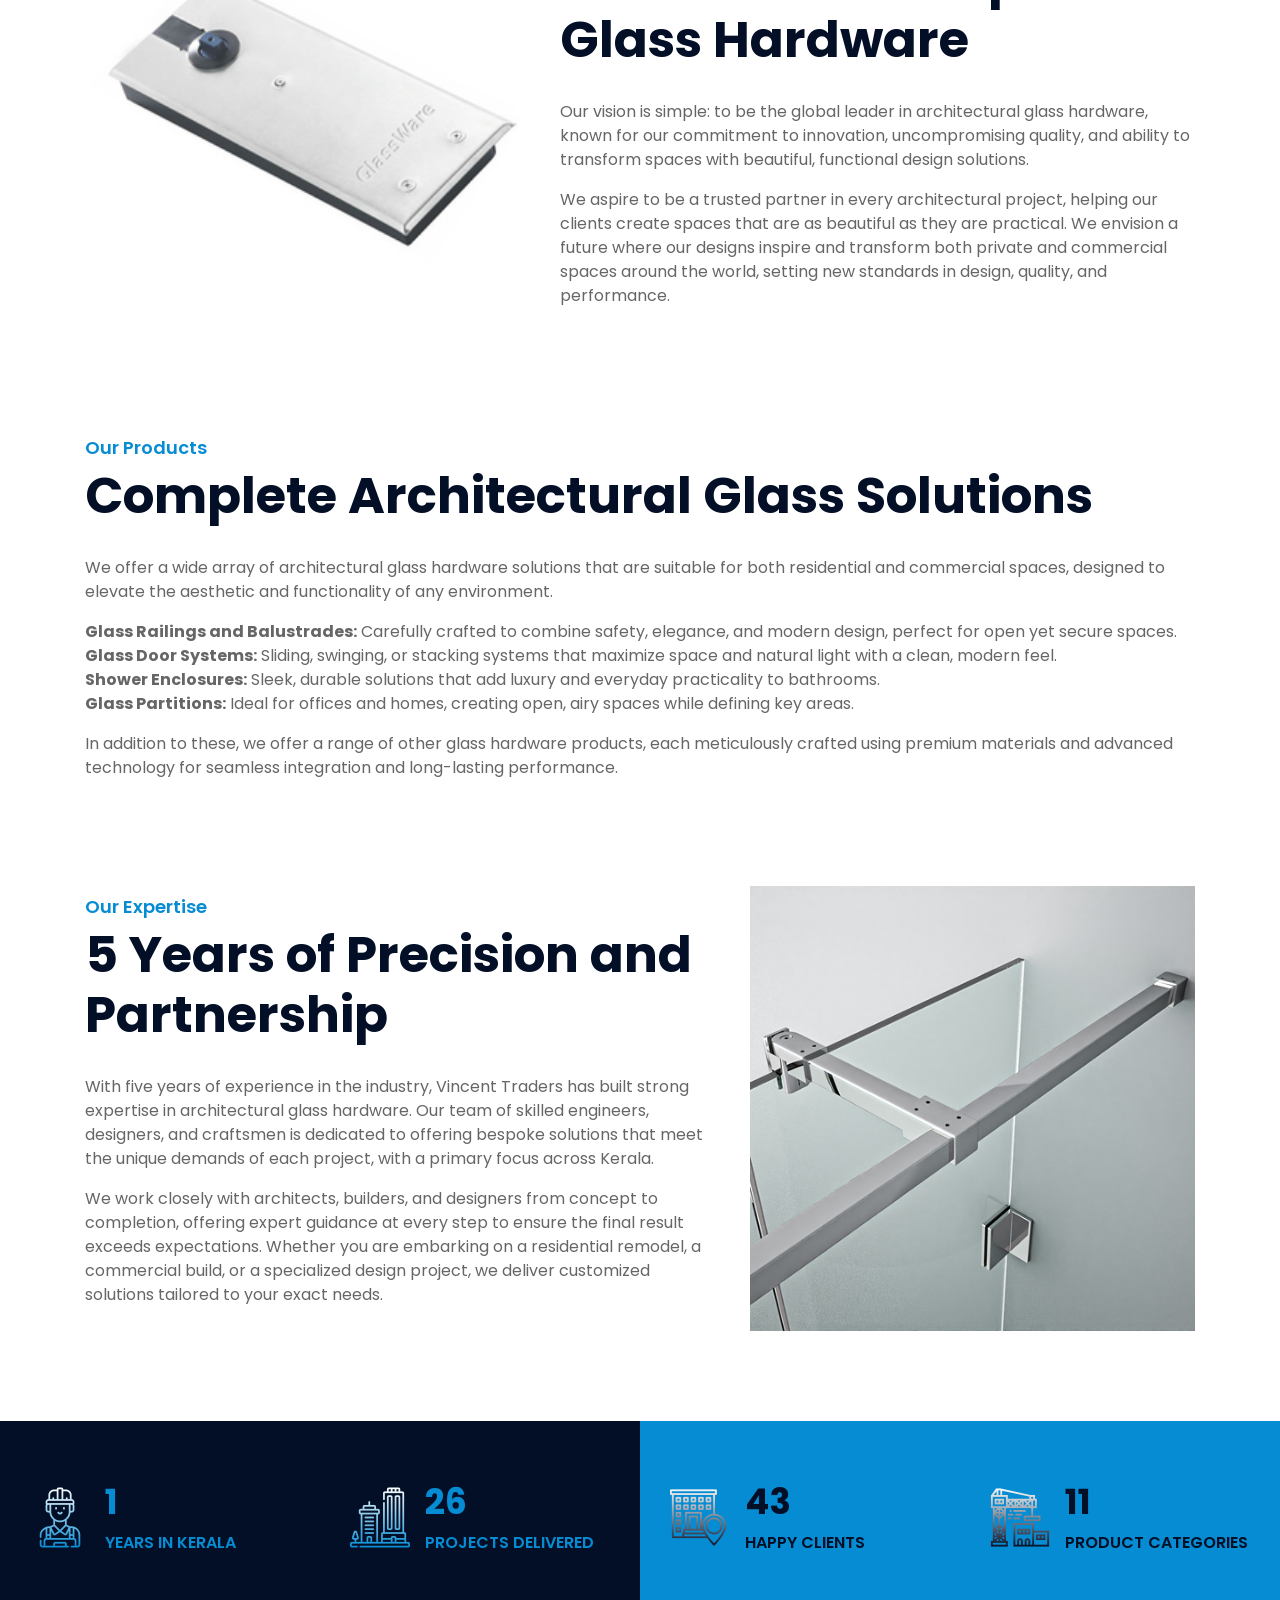
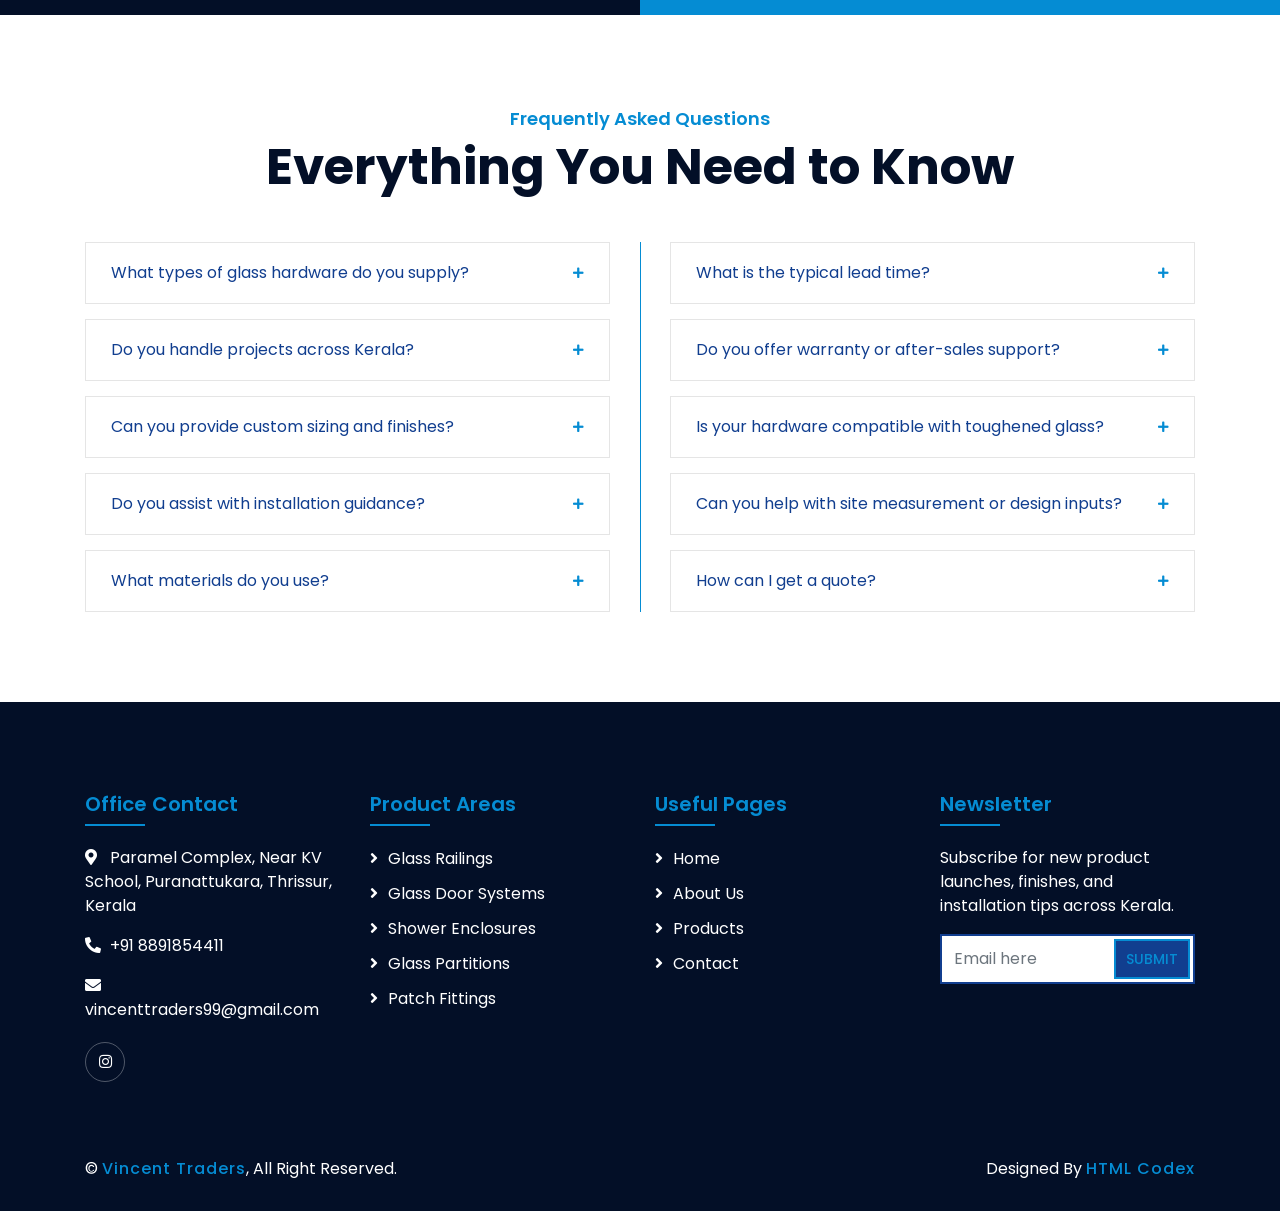
==== commit 11d8849e: "minor changes" ====
--- a/about.html
+++ b/about.html
@@ -54,7 +54,7 @@
                     <div class="row align-items-center">
                         <div class="col-lg-5 col-md-6">
                             <div class="about-img">
-                                <img src="img/about.jpg" alt="Architectural glass hardware">
+                                <img src="img/carousel-1.jpg" alt="Architectural glass hardware">
                             </div>
                         </div>
                         <div class="col-lg-7 col-md-6">
@@ -101,7 +101,7 @@
                         </div>
                         <div class="col-lg-5 col-md-6">
                             <div class="about-img">
-                                <img src="img/portfolio-1.jpg" alt="Precision glass fittings">
+                                <img src="img/service-1.jpg" alt="Precision glass fittings">
                             </div>
                         </div>
                     </div>
@@ -116,7 +116,7 @@
                     <div class="row align-items-center">
                         <div class="col-lg-5 col-md-6">
                             <div class="about-img">
-                                <img src="img/portfolio-2.jpg" alt="Modern glass architecture">
+                                <img src="img/service-2.jpg" alt="Modern glass architecture">
                             </div>
                         </div>
                         <div class="col-lg-7 col-md-6">
@@ -197,7 +197,7 @@
                         </div>
                         <div class="col-lg-5 col-md-6">
                             <div class="about-img">
-                                <img src="img/portfolio-3.jpg" alt="Crafted glass hardware details">
+                                <img src="img/service-3.jpg" alt="Crafted glass hardware details">
                             </div>
                         </div>
                     </div>
@@ -239,7 +239,7 @@
                                         <i class="flaticon-address"></i>
                                     </div>
                                     <div class="fact-text">
-                                        <h2 data-toggle="counter-up">80</h2>
+                                        <h2 data-toggle="counter-up">200</h2>
                                         <p>Happy Clients</p>
                                     </div>
                                 </div>
